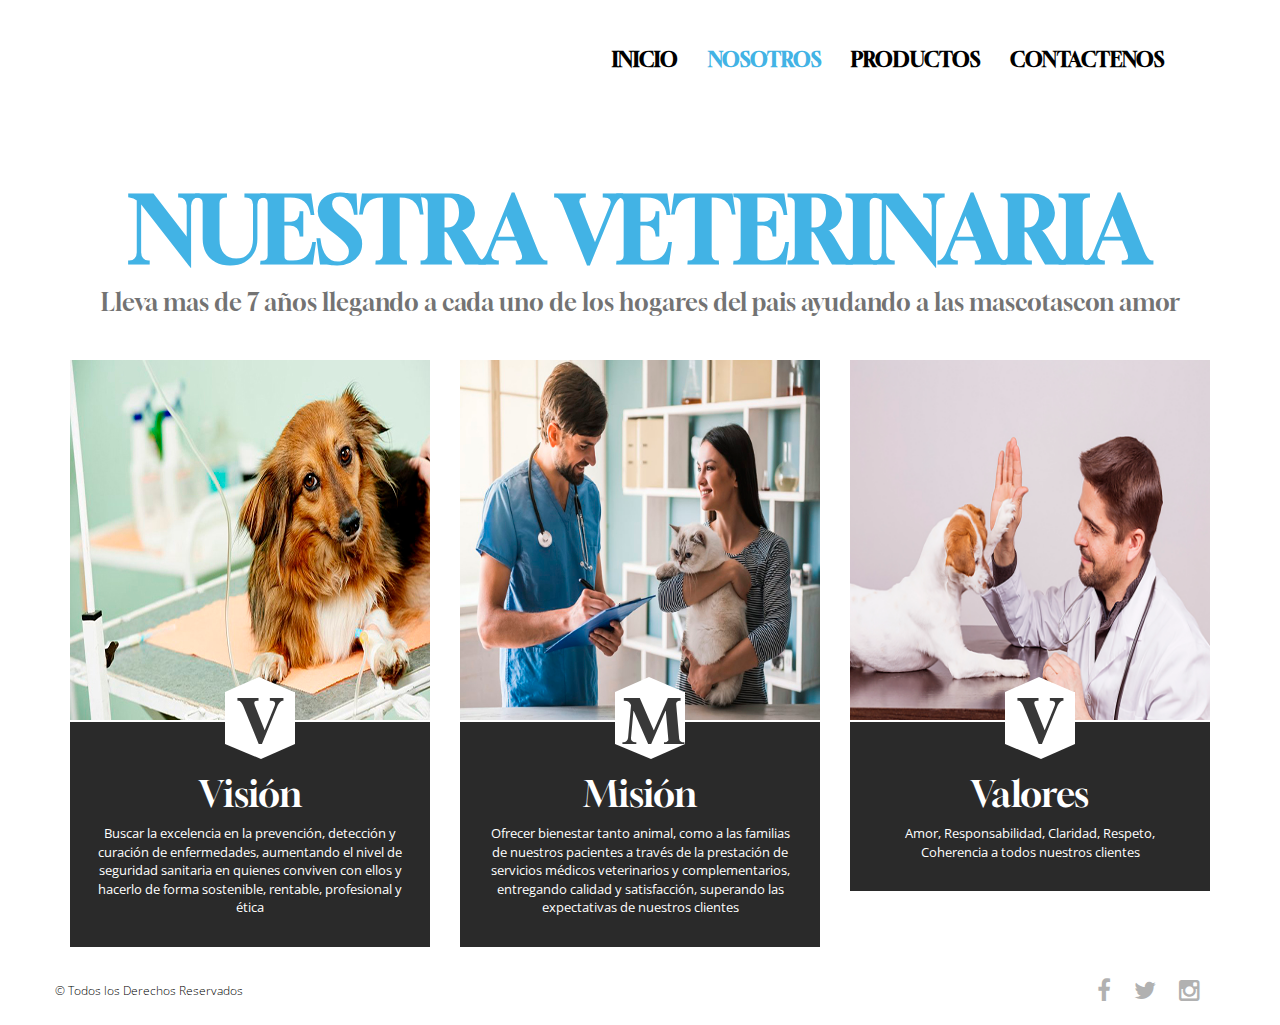
==== semana 9/BOOTSTRAP VETERINARIA/nosotros.html @ 24394de8 "Add files via upload" ====
<!DOCTYPE html>
<html lang="en">
<head>
	<meta charset="UTF-8">
	<title>Mi Veterinaria</title>
	<link rel="stylesheet" href="css/font-awesome.min.css">
	<link rel="stylesheet" href="css/bootstrap.min.css">
	<link rel="stylesheet" href="css/style.css">
	<link href='http://fonts.googleapis.com/css?family=Open+Sans:600italic,400,800,700,300' rel='stylesheet' type='text/css'>
	<link href='http://fonts.googleapis.com/css?family=BenchNine:300,400,700' rel='stylesheet' type='text/css'>
</head>
<body>
	
	<header class="top-header">
		<div class="container">
			<div class="row">
				<div class="col-xs-5 header-logo">
					<br>
					<a href="index.html"><img src="img/klipartz.com (12).png" alt="" class="img-responsive logo"></a>
				</div>

				<div class="col-md-7">
					<nav class="navbar navbar-default">
					  <div class="container-fluid nav-bar">
					   
					    <div class="navbar-header">
					      <button type="button" class="navbar-toggle collapsed" data-toggle="collapse" data-target="#bs-example-navbar-collapse-1">
					        <span class="sr-only">Toggle navigation</span>
					        <span class="icon-bar"></span>
					        <span class="icon-bar"></span>
					        <span class="icon-bar"></span>
					      </button>
					    </div>

					    
					    <div class="collapse navbar-collapse" id="bs-example-navbar-collapse-1">
					      
					      <ul class="nav navbar-nav navbar-right">
					        <li><a class="menu" href="index.html" >INICIO</a></li>
					        <li><a class="menu active" href="nosotros.html">NOSOTROS</a></li>
					        <li><a class="menu" href="productos.html">PRODUCTOS </a></li>
					        <li><a class="menu" href="contato.html"> CONTACTENOS</a></li>
					      </ul>
					    </div>
					  </div>
					</nav>
				</div>
			</div>
		</div>
	</header> 

<section class="about text-center">
	<div class="container">
		<div class="row">
			<h2>Nuestra Veterinaria</h2>
			<h4>Lleva mas de 7 años llegando a cada uno de los hogares del pais ayudando a las mascotascon amor</h4>

			<div class="col-md-4 col-sm-6">
				<div class="single-about-detail clearfix">
					<div class="about-img">
						<img src="img/vision.jpg" alt="">
					</div>

					<div class="about-details">
						<div class="pentagon-text">
							<h1>V</h1>
						</div>

						<h3>Visión</h3>
						<p>Buscar la excelencia en la prevención, detección y curación de enfermedades, aumentando el nivel de seguridad sanitaria en quienes conviven con ellos y hacerlo de forma sostenible, rentable, profesional y ética</p>
					</div>
				</div>
			</div>

			<div class="col-md-4 col-sm-6">
				<div class="single-about-detail">
					<div class="about-img">
						<img class="img-responsive" src="img/mision.jpg" alt="">
					</div>

					<div class="about-details">
						<div class="pentagon-text">
							<h1>M</h1>
						</div>

						<h3>Misión</h3>
						<p>Ofrecer bienestar tanto animal, como a las familias de nuestros pacientes a través de la prestación de servicios médicos veterinarios y complementarios, entregando calidad y satisfacción, superando las expectativas de nuestros clientes</p>
					</div>
				</div>
			</div>


			<div class="col-md-4 col-sm-6">
				<div class="single-about-detail">
					<div class="about-img">
						<img class="img-responsive" src="img/valores.jpg" alt="">
					</div>

					<div class="about-details">
						<div class="pentagon-text">
							<h1>V</h1>
						</div>

						<h3>Valores</h3>
						<p>Amor, Responsabilidad, Claridad, Respeto, Coherencia a todos nuestros clientes</p>
					</div>
				</div>
			</div>

		</div>
	</div>
</section>



<footer class="footer clearfix">
	<div class="container">
		<div class="row">
			<div class="col-xs-6 footer-para">
				<p>&copy; <a href="https://www.mipagina.com"></a> Todos los Derechos Reservados</p>
			</div>

			<div class="col-xs-6 text-right">
				<a href=""><i class="fa fa-facebook"></i></a>
				<a href=""><i class="fa fa-twitter"></i></a>
				<a href=""><i class="fa fa-instagram"></i></a>
			</div>
		</div>
	</div>
</footer>

	<script src="js/jquery-2.1.1.js"></script>
	<script src="http://maps.google.com/maps/api/js?sensor=true"></script>
	<script src="js/gmaps.js"></script>
	<script src="js/smoothscroll.js"></script>
	<script src="js/bootstrap.min.js"></script>
	<script src="js/custom.js"></script>
	
</body>
</html>
---- semana 9/BOOTSTRAP VETERINARIA/css/style.css ----
@import url('https://fonts.googleapis.com/css2?family=Gloock&display=swap');
body{
	margin: 0;
	padding: 0;
	font-family: 'Gloock', serif;
}
li{
	list-style: none;
}
a:hover, a:visited, a{
	text-decoration: none;
}
h1, h2{
	text-transform: uppercase;
	font-weight: bold;
}


/*header area*/
.top-header{
	background: #fff !important;
	position: fixed;
	width: 100%;
	z-index: 99999;
}
.header-backup{
	width: 20px;
	height: 119px;
	background: transparent;
	margin:auto;
}
.top-header img.logo{
	margin-bottom: 15px;
	margin-top: 0;
	transition:all .5s ease 0s;
  -webkit-transition:all .5s ease 0s;
  -moz-transition:all .5s ease 0s;
  -o-transition:all .5s ease 0s;
  -ms-transition:all .5s ease 0s;
}
.navbar-default {
  background-color: transparent;
  border-color: transparent;
  margin-bottom: 0;
  margin-top: 8px;
  transition:all .5s ease 0s;
  -webkit-transition:all .5s ease 0s;
  -moz-transition:all .5s ease 0s;
  -o-transition:all .5s ease 0s;
  -ms-transition:all .5s ease 0s;
}
.nav-bar{
	margin-top: 27px;
}
.navbar-toggle span{
	color: #fff;
}
ul.nav{
	margin: 0;
	padding: 0;
}
/* Esta regla de CSS se utiliza para modificar tamaño fuente en Menus opciones  */
.navbar-default .navbar-nav>li>a {
 	font-size: 20px;
	color: #000;
	text-transform: uppercase;
	transition: all .7s ease 0s;
	-webkit-transition: all .7s ease 0s;
	-moz-transition: all .7s ease 0s;
	-o-transition: all .7s ease 0s;
	-ms-transition: all .7s ease 0s;
	padding: 14px 15px;
	font-weight: bold;
}
.navbar-default .navbar-nav>li>a:hover{
	color: #999;
}
.navbar-default .navbar-toggle .icon-bar {
  background-color: #000;
}
li a.active{
	color: #42b3e5 !important;
}
.navbar-default .navbar-toggle {
  border-color: #fff;
  margin-top: 4px;
}



/*slider area*/
.slider-row{
	margin: 0;
	padding: 0;
}
.slider-wrapper{
	margin: 0;
	padding: 0 !important;
	background: #000 !important;
}
.carousel-caption h1{
	font-size: 157px;
	color: #fff;
	text-transform: uppercase;
	margin-bottom: 0;
}
.carousel-caption p{
	font-size: 40px;
	color: #fff;
	text-transform: uppercase;
	font-weight: bold;
	margin-top: 0;
}
.carousel-caption button{
	width: 240px;
	height: 60px;
	background: #3a9ecb;
	color: #fff;
	font-size: 30px;
	text-transform: uppercase;
	border:0;
	transition:all .5s ease 0s;
	-webkit-transition:all .5s ease 0s;
	-moz-transition:all .5s ease 0s;
	-o-transition:all .5s ease 0s;
	-ms-transition:all .5s ease 0s;
}
.carousel-caption button:hover{
	background: #2a2a2a;
}
.carousel-control{
	width: 5%;
}
.carousel-inner{
	background: -webkit-linear-gradient(left, #000 , blue); /* For Safari 5.1 to 6.0 */
	background: -o-linear-gradient(left, #000, blue); /* For Opera 11.1 to 12.0 */
	background: -moz-linear-gradient(left, #000, blue); /* For Firefox 3.6 to 15 */
	background: linear-gradient(to left, #000 , blue); /* Standard syntax */
}
.item{
	position: relative;
}
/* Esta regla de CSS se utiliza para modificar tamaño imágenes en contenedor section  */
.carousel-inner .item img{
	height: 80vh;
	width: 100vw;
}
.carousel-caption {
	position: absolute;
	text-align: left;
	left: 12%;
    line-height: 1;
    top: 50%;
    margin-top: -100px;
}
.carousel-control .glyphicon-chevron-left, .carousel-control .icon-prev {
  font-size: 18px;
  padding: 5px;
  background: #fff;
  border-radius: 50%;
  color: transparent;
  margin-left: 0;
  margin-top: 50px;
}
.carousel-control .glyphicon-chevron-right, .carousel-control .icon-next {
  font-size: 18px;
  padding: 5px;
  background: #fff;
  border-radius: 50%;
  color: transparent;
  margin-right: 0;
  margin-top: 50px;
}

/*about area*/
.about h1{
	font-size: 80px;
	color: #42b3e5;
	margin-top: 50px;
}

.about p{
	font-size: 14px;
	color: #000;
	font-family: 'Open Sans', sans-serif;
	padding: 0 25px;
	padding-bottom: 30px;
}

.about h2{
	font-size: 90px;
	color: #42b3e5;
	margin-top: 180px;
}
.about h4{
	font-size: 24px;
	color: #737373;
	margin-bottom: 45px;
}
.about-img img{
	width: 100%;
}
.single-about-detail{
	position: relative;
}
.pentagon-text h1{
	font-size: 60px;
	color: #383838;
	margin-top: 0;
	transition: all .7s ease 0s;
	-webkit-transition: all .7s ease 0s;
	-moz-transition: all .7s ease 0s;
	-o-transition: all .7s ease 0s;
	-ms-transition: all .7s ease 0s;
	position: absolute;
	  left: 15%;
	  width: 50px;
	  top: -6%;
}
.pentagon-text {
  width: 70px;
  height: 52px;
  background: #fff;
  position: relative;
   top: -30px;
  left: 43%;
}
.pentagon-text:before {
  content: "";
  position: absolute;
  top: -15px;
  left: 0;
  width: 0;
  height: 0;
  border-left: 34px solid transparent;
  border-right: 35px solid transparent;
  border-bottom: 15px solid #fff;
}
.pentagon-text:after {
  content: "";
  position: absolute;
  bottom: -15px;
  left: 0;
  width: 0;
  height: 0px;
  border-left: 36px solid transparent;
  border-right: 34px solid transparent;
  border-top: 15px solid #fff;
}
.about-details{
	background: #2a2a2a;
	border-top: 2px solid #fff;
	transition: all .7s ease 0s;
	-webkit-transition: all .7s ease 0s;
	-moz-transition: all .7s ease 0s;
	-o-transition: all .7s ease 0s;
	-ms-transition: all .7s ease 0s;
}
.about-details h3{
	font-size: 36px;
	color: #fff;
	margin-top: 0;
}
.about-details p{
	font-size: 13px;
	color: #fff;
	font-family: 'Open Sans', sans-serif;
	padding: 0 25px;
	padding-bottom: 30px;
}
.single-about-detail:hover .about-details{
	background: #3a9dca;
}
.single-about-detail:hover .pentagon-text h1{
	color: #3a9dca;
}


.service{
	background: url(../img/pattern.jpg);
	background-repeat: repeat-y;
	margin-top: 40px;
}
.service h2{
	font-size: 90px;
	color: #fff;
	margin-top: 70px;
	margin-bottom: 0;
}
.service h4{
	font-size: 24px;
	color: #fff;
	margin-top: 0;
	margin-bottom: 70px;
	display: block;
}
.single-service{
	text-align:center;
}
.single-service-img {
  width: 205px;
  height: 125px;
  padding-left:30px;
  position: relative;
}
.service-img {
  width: 205px;
  height: 125px;
  background: #3a9ecb;
  position: relative;
}
.single-service h3{
	margin-top: 10px;
	color: #fff;
	padding-bottom: 50px;
	position:relative;
}
.service-img img{
	position: absolute;
}



.sec_video{
	background: #fff;
	margin-top: 30px;
	margin-bottom: 30px;
}

/*contact section*/
.contact-caption{
	background: #3a9dca;
}
.contact-heading h2{
	color: #fff;
	font-size: 90px;
}
.contact-info{
	padding-left: 40px;
}
.contact-info h3{
	padding-left: 0;
	font-size: 30px;
	color: #fff;
	text-transform: uppercase;
	font-weight: bold;
	border-bottom: 1px solid #13849c;
	padding-bottom: 12px;
	margin-bottom: 0;
}
.contact-form h3{
	padding-left: 0;
	font-size: 30px;
	color: #fff;
	text-transform: uppercase;
	font-weight: bold;
	border-bottom: 1px solid #13849c;
	padding-bottom: 12px;
	margin-bottom: 0;
}
.contact-info ul{
	margin: 0;
	padding: 0;
}
.contact-info ul li{
	font-family: 'Open Sans', sans-serif;
	font-size: 14px;
	color: #fff;
}
.contact-info i.fa{
	font-size: 16px;
  	padding-right: 12px;
  	width: 25px;
  	height: 38px;
}
.contact-info ul li span{
	font-weight: bold;
}
.contact-form input{
	width: 100%;
	height: 40px;
	background: #fff;
	font-size: 13px;
	color: #084a5c;
	font-family: 'Open Sans', sans-serif;
	padding: 12px;
	border:0;
	margin-bottom: 12px;
}
.contact-form textarea{
	font-family: 'Open Sans', sans-serif;
	padding:12px;
	width: 100%;
	height: 140px;
	border:0;
	margin-bottom: 12px;
}
.info-detail{
	border-top: 1px solid #53cde5;
	padding-top: 15px;
}
.form{
	border-top: 1px solid #53cde5;
	padding-top: 15px;
	text-align: right;
}
.contact-form input.submit-btn{
	width: 180px;
	height: 50px;
	float: right;
	font-size: 24px;
	color: #fff;
	background: url(../img/btn-bg.jpg);
	background-repeat: no-repeat;
	padding: 0;
	font-family: 'BenchNine', sans-serif;
	font-weight: bold;
	
}
.contact-form{
	padding-right: 40px;
}

/*gmap*/
#map{
	height: 830px;
}
.map{
	margin-top: 80px;
	position: relative;
	overflow: hidden;
}
.contact{
	position: absolute;
	width: 100%;
	height: 830px;
	margin-top: 0px;
	left: 0;
	margin-top: -830px;
	background: rgba(0, 0, 0, 0.51);
}
.contact-caption{
	margin-top: 120px;
}

/*footer*/
.footer-para{
	margin: 0;
	padding: 0;
}
.footer p{
	font-size: 12px;
	color: #000;
	font-family: 'Open Sans', sans-serif;
	font-weight: 300;
	margin: 0;
	padding: 25px 0;

}
.footer a i.fa{
	font-size: 24px;
	color: #b1b1b1;
	padding: 22px 10px;
}
.footer a i.fa:hover{
	color: #42b3e5;
}

.carousel-inner{
	position: relative;
}



/*======================css for carousel=========================*/
.carousel-fade .carousel-inner .item {
  opacity: 0;
  transition-property: opacity;
}

.carousel-fade .carousel-inner .active {
  opacity: 1;
}

.carousel-fade .carousel-inner .active.left,
.carousel-fade .carousel-inner .active.right {
  left: 0;
  opacity: 0;
  z-index: 1;
}

.carousel-fade .carousel-inner .next.left,
.carousel-fade .carousel-inner .prev.right {
  opacity: 1;
}

.carousel-fade .carousel-control {
  	z-index: 2;
    opacity: 1;
    background-image: linear-gradient(to right,rgba(0,0,0,.0001) 0,rgba(0, 0, 0, 0) 100%);
}
@media all and (transform-3d), (-webkit-transform-3d) {
    .carousel-fade .carousel-inner > .item.next,
    .carousel-fade .carousel-inner > .item.active.right {
      opacity: 0;
      -webkit-transform: translate3d(0, 0, 0);
              transform: translate3d(0, 0, 0);
    }
    .carousel-fade .carousel-inner > .item.prev,
    .carousel-fade .carousel-inner > .item.active.left {
      opacity: 0;
      -webkit-transform: translate3d(0, 0, 0);
              transform: translate3d(0, 0, 0);
    }
    .carousel-fade .carousel-inner > .item.next.left,
    .carousel-fade .carousel-inner > .item.prev.right,
    .carousel-fade .carousel-inner > .item.active {
      opacity: 1;
      -webkit-transform: translate3d(0, 0, 0);
              transform: translate3d(0, 0, 0);
    }
}

/* just for demo purpose */
    html,
    body,
    .carousel,
    .carousel-inner,
    .carousel-inner .item {
      height: 100%;
    }


/******************************
responsive area
********************************/

/* md */
@media (min-width: 992px) and (max-width: 1199px) {
	.navbar-default .navbar-nav>li>a {
	  font-size: 20px;
	  padding: 14px 12px;
	}
	.carousel-caption h1 {
  		font-size: 120px;
  	}
  	.carousel-caption p {
  		font-size: 32px;
  	}
  	.carousel-caption button {
	  width: 215px;
	  height: 55px;
	  font-size: 26px;
	}
	h2 {
  		font-size: 75px !important;
  	}
  	h4 {
  		font-size: 22px !important;
  	}
  	.person-detail h3 {
  		font-size: 26px;
  	}
  	.person-detail p {
  		font-size: 12px;
  	}

}

/* sm */
@media (min-width: 768px) and (max-width: 991px) {
	.navbar-default .navbar-nav>li>a {
	  font-size: 16px;
	  padding: 10px 8px;
	}
	.carousel-caption h1 {
  		font-size: 90px;
  	}
  	.carousel-caption p {
  		font-size: 30px;
  	}
  	.carousel-caption button {
		 width: 180px;
		 height: 50px;
		 background: #3a9ecb;
		 color: #fff;
		 font-size: 22px;
	}
	h2 {
  		font-size: 70px !important;
  	}
  	h4 {
  		font-size: 18px !important;
  	}
  	#map{
		height: 1050px;
	}
	.contact{
		margin-top:-1050px;
		height: 1050px;
	}
	.contact-caption {
	 margin-top: 110px;
	}
}

/* xs */
@media (min-width: 480px) and (max-width: 767px) {
	.header-logo img{
	  margin-top: 20px;
	}
	.navbar-default .navbar-nav>li>a {
	  font-size: 20px;
	}
	.carousel-caption {
	    margin-top: -110px;
	}
	.carousel-caption h1 {
  		font-size: 75px;
  	}
  	.carousel-caption p {
  		font-size: 25px;
  	}
  	.carousel-caption button {
	  width: 160px;
	  height: 40px;
	  font-size: 20px;
	}
	#map{
		height: 1120px;
	}
	.contact{
		height: 1120px;
		margin-top: -1120px;
	}
	h2 {
	  font-size: 70px !important;
	}
	h4{
  		font-size: 21px !important;
  	}
	.contact-info ul {
	  margin-left: 4px;
	}
	.contact-info i.fa {
	  width: 25px;
	}
	.contact-caption {
	  margin-top: 140px;
	}
}

/* XS Portrait */
@media (max-width: 479px) {
	.top-header img.logo {
	  margin: 20px 10px;
	}
	.header-logo{
		margin-top: 20px !important;
	}
	.navbar-default .navbar-toggle {
		 border-color: #fff;
		 margin-top: -7px;
		 right: 10%;
	}
	.navbar-default .navbar-nav>li>a {
	  font-size: 16px;
	  text-align: left;
	}
	.header-backup{
		  height: 80px;
	}
	.carousel-caption {
	    margin-top: -60px;
	}
	.carousel-caption h1 {
  		  font-size: 20px;
  	}
  	.carousel-caption p {
  		font-size: 12px;
  	}
	.carousel-caption button {
	  width: 90px;
	  height: 23px;
	  font-size: 16px;
	}
	.carousel-control .glyphicon-chevron-right, .carousel-control .icon-next {
	  margin-top: 30px;
	}
	.carousel-control .glyphicon-chevron-left, .carousel-control .icon-prev {
	  margin-top: 30px;
	}
	.about h2 {
	  font-size: 50px;
	  color: #42b3e5;
	  margin-top: 30px;
	}
	.service h2 {
	  font-size: 50px;
	  margin-top: 40px;
	}
	.team h2 {
	  font-size: 50px;
	  margin-top: 40px;
	}
	h4 {
	  font-size: 18px !important;
	}
	.contact-caption{
		margin-top: 38%;
	}
	#map{
		height: 950px;
	}
	.contact{
		height: 950px;
		margin-top: -950px;
	}
	.contact-heading h2 {
	  font-size: 50px;
	  text-align: left;
	  margin-left: 15px;
	}
	.contact-info h3 {
	  margin-left: 8px;
	  font-size: 25px;
	  padding-bottom: 8px;
	}
	.info-detail {
	  margin-left: 8px;
	}
	.contact-info ul li {
	  font-size: 10px;
	}
	.contact-info i.fa {
	  font-size: 13px;
	  width: 20px;
	  height: 18px;
	}
	.contact-info, .contact-form{
		padding: 10px;
	}
	.contact-form h3 {
	  font-size: 25px;
	  padding-bottom: 8px;
	  margin-bottom: 0;
	  margin-right: 0px;
	}
	.footer a i.fa {
	  font-size: 18px;
	  padding: 25px 7px;
	}
	.footer p {
  		font-size: 10px;
  	}
}
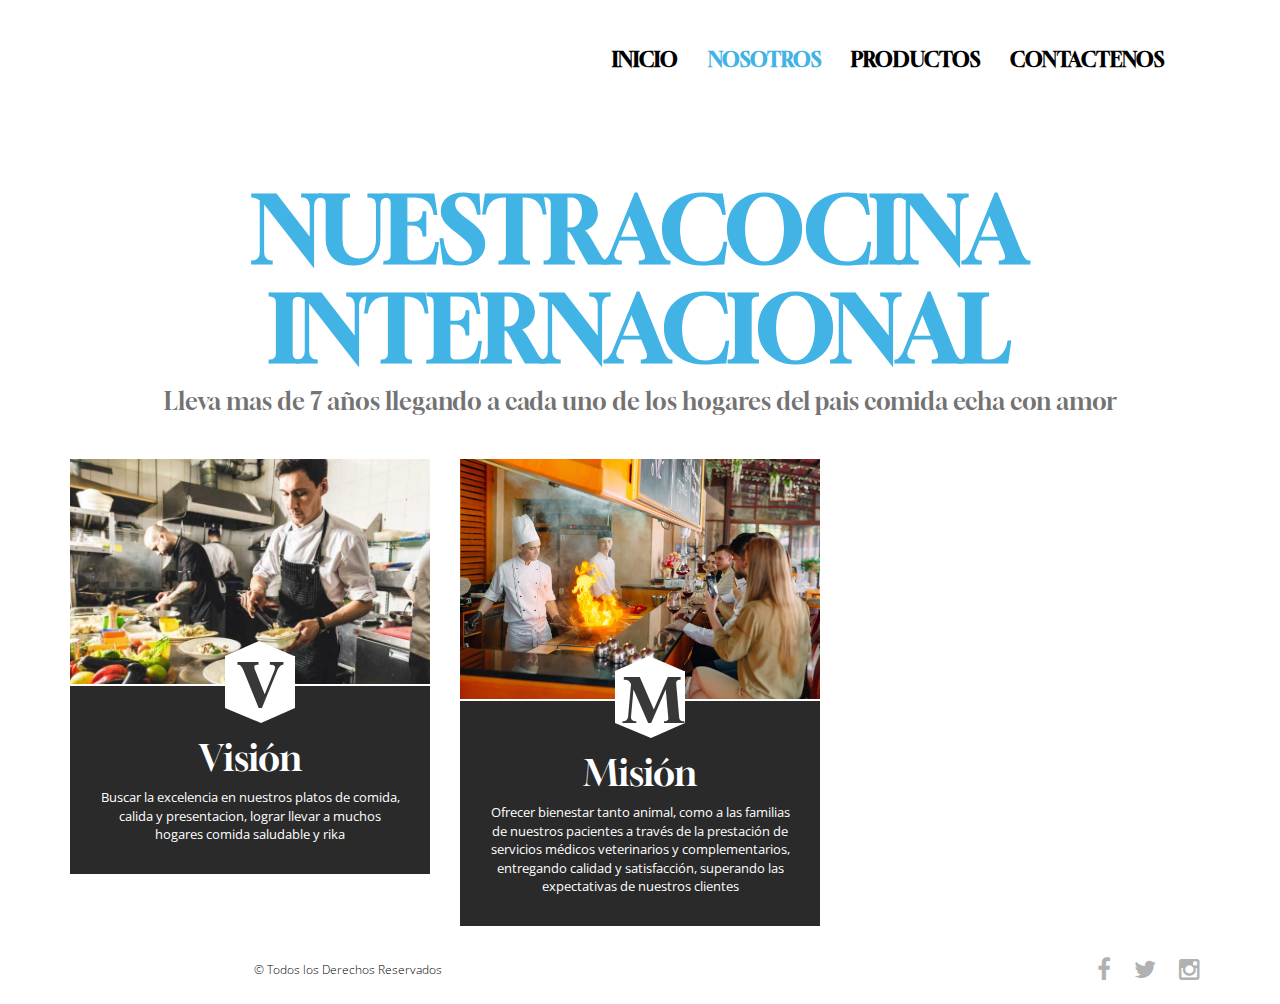
==== commit 781ce773: "ya terminado" ====
--- a/semana 9/BOOTSTRAP VETERINARIA/nosotros.html
+++ b/semana 9/BOOTSTRAP VETERINARIA/nosotros.html
@@ -52,13 +52,13 @@
 <section class="about text-center">
 	<div class="container">
 		<div class="row">
-			<h2>Nuestra Veterinaria</h2>
-			<h4>Lleva mas de 7 años llegando a cada uno de los hogares del pais ayudando a las mascotascon amor</h4>
+			<h2>Nuestracocina internacional</h2>
+			<h4>Lleva mas de 7 años llegando a cada uno de los hogares del pais comida echa con amor</h4>
 
 			<div class="col-md-4 col-sm-6">
 				<div class="single-about-detail clearfix">
 					<div class="about-img">
-						<img src="img/vision.jpg" alt="">
+						<img src="./img/tendencia-cocina-ciega-wekook-752x470.jpg" alt="">
 					</div>
 
 					<div class="about-details">
@@ -67,7 +67,7 @@
 						</div>
 
 						<h3>Visión</h3>
-						<p>Buscar la excelencia en la prevención, detección y curación de enfermedades, aumentando el nivel de seguridad sanitaria en quienes conviven con ellos y hacerlo de forma sostenible, rentable, profesional y ética</p>
+						<p>Buscar la excelencia en nuestros platos de comida, calida y presentacion, lograr llevar a muchos hogares comida saludable y rika</p>
 					</div>
 				</div>
 			</div>
@@ -75,7 +75,7 @@
 			<div class="col-md-4 col-sm-6">
 				<div class="single-about-detail">
 					<div class="about-img">
-						<img class="img-responsive" src="img/mision.jpg" alt="">
+						<img class="img-responsive" src="./img/cocina-abierta-scaled.jpg" alt="">
 					</div>
 
 					<div class="about-details">
@@ -88,30 +88,6 @@
 					</div>
 				</div>
 			</div>
-
-
-			<div class="col-md-4 col-sm-6">
-				<div class="single-about-detail">
-					<div class="about-img">
-						<img class="img-responsive" src="img/valores.jpg" alt="">
-					</div>
-
-					<div class="about-details">
-						<div class="pentagon-text">
-							<h1>V</h1>
-						</div>
-
-						<h3>Valores</h3>
-						<p>Amor, Responsabilidad, Claridad, Respeto, Coherencia a todos nuestros clientes</p>
-					</div>
-				</div>
-			</div>
-
-		</div>
-	</div>
-</section>
-
-
 
 <footer class="footer clearfix">
 	<div class="container">
